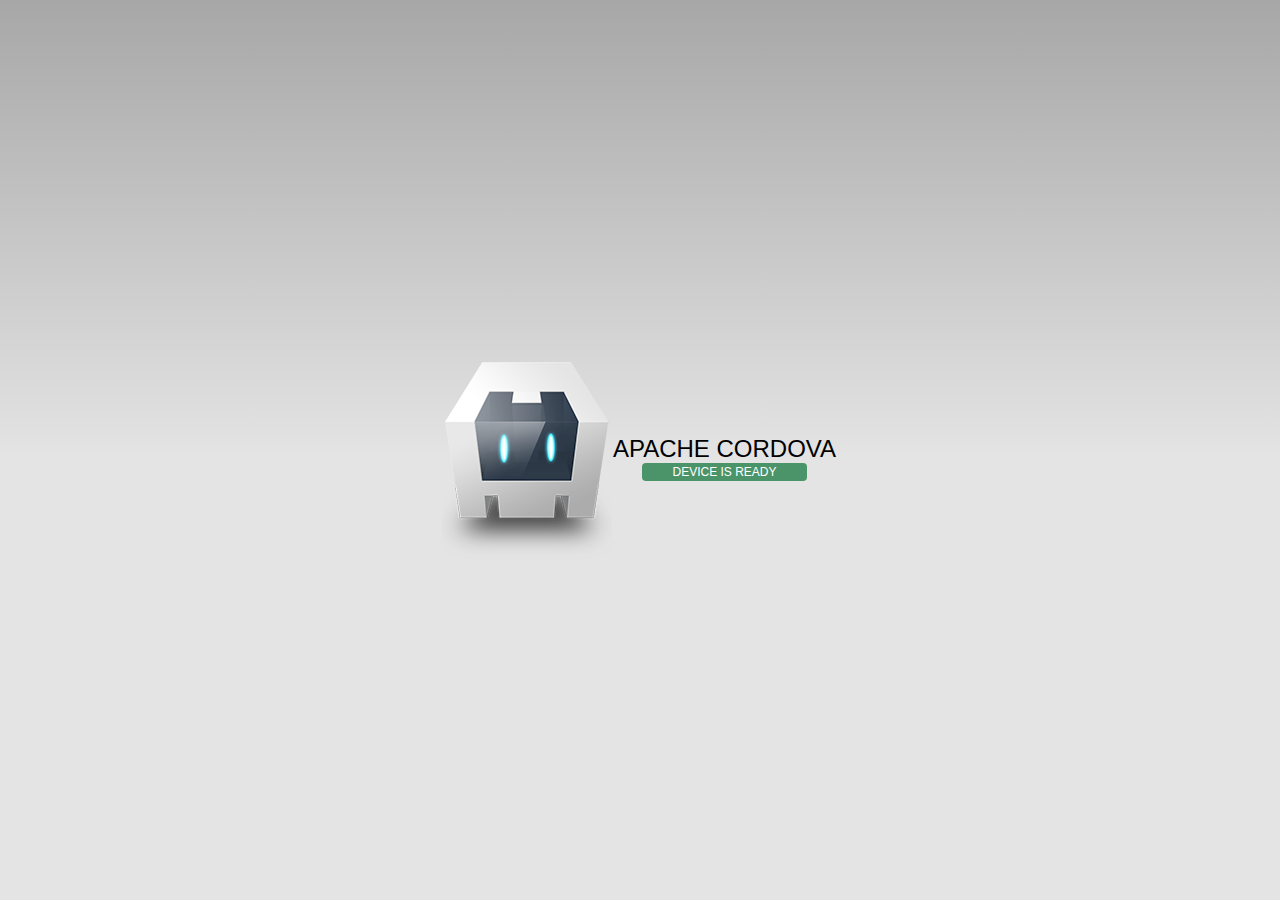
==== platforms/android/assets/www/index.html @ c270e0ba "initial commit" ====
<!DOCTYPE html>
<!--
    Licensed to the Apache Software Foundation (ASF) under one
    or more contributor license agreements.  See the NOTICE file
    distributed with this work for additional information
    regarding copyright ownership.  The ASF licenses this file
    to you under the Apache License, Version 2.0 (the
    "License"); you may not use this file except in compliance
    with the License.  You may obtain a copy of the License at

    http://www.apache.org/licenses/LICENSE-2.0

    Unless required by applicable law or agreed to in writing,
    software distributed under the License is distributed on an
    "AS IS" BASIS, WITHOUT WARRANTIES OR CONDITIONS OF ANY
     KIND, either express or implied.  See the License for the
    specific language governing permissions and limitations
    under the License.
-->
<html>
    <head>
        <meta charset="utf-8" />
        <meta name="format-detection" content="telephone=no" />
        <!-- WARNING: for iOS 7, remove the width=device-width and height=device-height attributes. See https://issues.apache.org/jira/browse/CB-4323 -->
        <meta name="viewport" content="user-scalable=no, initial-scale=1, maximum-scale=1, minimum-scale=1, width=device-width, height=device-height, target-densitydpi=device-dpi" />
        <link rel="stylesheet" type="text/css" href="css/index.css" />
        <title>Hello World</title>
    </head>
    <body>
        <div class="app">
            <h1>Apache Cordova</h1>
            <div id="deviceready" class="blink">
                <p class="event listening">Connecting to Device</p>
                <p class="event received">Device is Ready</p>
            </div>
        </div>
        <script type="text/javascript" src="cordova.js"></script>
        <script type="text/javascript" src="js/index.js"></script>
        <script type="text/javascript">
            app.initialize();
        </script>
    </body>
</html>
---- platforms/android/assets/www/css/index.css ----
/*
 * Licensed to the Apache Software Foundation (ASF) under one
 * or more contributor license agreements.  See the NOTICE file
 * distributed with this work for additional information
 * regarding copyright ownership.  The ASF licenses this file
 * to you under the Apache License, Version 2.0 (the
 * "License"); you may not use this file except in compliance
 * with the License.  You may obtain a copy of the License at
 *
 * http://www.apache.org/licenses/LICENSE-2.0
 *
 * Unless required by applicable law or agreed to in writing,
 * software distributed under the License is distributed on an
 * "AS IS" BASIS, WITHOUT WARRANTIES OR CONDITIONS OF ANY
 * KIND, either express or implied.  See the License for the
 * specific language governing permissions and limitations
 * under the License.
 */
* {
    -webkit-tap-highlight-color: rgba(0,0,0,0); /* make transparent link selection, adjust last value opacity 0 to 1.0 */
}

body {
    -webkit-touch-callout: none;                /* prevent callout to copy image, etc when tap to hold */
    -webkit-text-size-adjust: none;             /* prevent webkit from resizing text to fit */
    -webkit-user-select: none;                  /* prevent copy paste, to allow, change 'none' to 'text' */
    background-color:#E4E4E4;
    background-image:linear-gradient(top, #A7A7A7 0%, #E4E4E4 51%);
    background-image:-webkit-linear-gradient(top, #A7A7A7 0%, #E4E4E4 51%);
    background-image:-ms-linear-gradient(top, #A7A7A7 0%, #E4E4E4 51%);
    background-image:-webkit-gradient(
        linear,
        left top,
        left bottom,
        color-stop(0, #A7A7A7),
        color-stop(0.51, #E4E4E4)
    );
    background-attachment:fixed;
    font-family:'HelveticaNeue-Light', 'HelveticaNeue', Helvetica, Arial, sans-serif;
    font-size:12px;
    height:100%;
    margin:0px;
    padding:0px;
    text-transform:uppercase;
    width:100%;
}

/* Portrait layout (default) */
.app {
    background:url(../img/logo.png) no-repeat center top; /* 170px x 200px */
    position:absolute;             /* position in the center of the screen */
    left:50%;
    top:50%;
    height:50px;                   /* text area height */
    width:225px;                   /* text area width */
    text-align:center;
    padding:180px 0px 0px 0px;     /* image height is 200px (bottom 20px are overlapped with text) */
    margin:-115px 0px 0px -112px;  /* offset vertical: half of image height and text area height */
                                   /* offset horizontal: half of text area width */
}

/* Landscape layout (with min-width) */
@media screen and (min-aspect-ratio: 1/1) and (min-width:400px) {
    .app {
        background-position:left center;
        padding:75px 0px 75px 170px;  /* padding-top + padding-bottom + text area = image height */
        margin:-90px 0px 0px -198px;  /* offset vertical: half of image height */
                                      /* offset horizontal: half of image width and text area width */
    }
}

h1 {
    font-size:24px;
    font-weight:normal;
    margin:0px;
    overflow:visible;
    padding:0px;
    text-align:center;
}

.event {
    border-radius:4px;
    -webkit-border-radius:4px;
    color:#FFFFFF;
    font-size:12px;
    margin:0px 30px;
    padding:2px 0px;
}

.event.listening {
    background-color:#333333;
    display:block;
}

.event.received {
    background-color:#4B946A;
    display:none;
}

@keyframes fade {
    from { opacity: 1.0; }
    50% { opacity: 0.4; }
    to { opacity: 1.0; }
}
 
@-webkit-keyframes fade {
    from { opacity: 1.0; }
    50% { opacity: 0.4; }
    to { opacity: 1.0; }
}
 
.blink {
    animation:fade 3000ms infinite;
    -webkit-animation:fade 3000ms infinite;
}
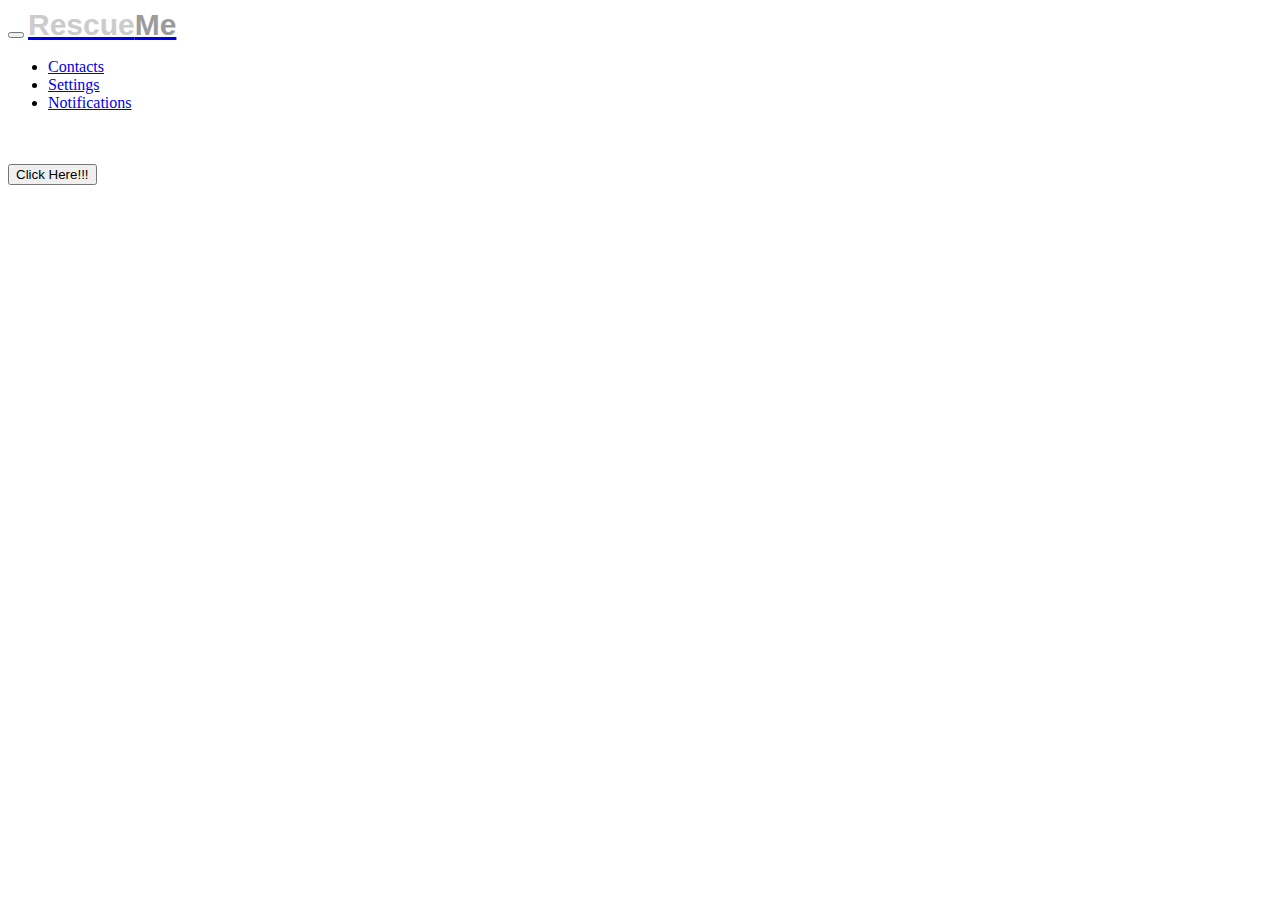
==== commit b06705d9: "adding plugins and geolocation and uuid" ====
--- a/platforms/android/assets/www/index.html
+++ b/platforms/android/assets/www/index.html
@@ -1,43 +1,189 @@
-<!DOCTYPE html>
-<!--
-    Licensed to the Apache Software Foundation (ASF) under one
-    or more contributor license agreements.  See the NOTICE file
-    distributed with this work for additional information
-    regarding copyright ownership.  The ASF licenses this file
-    to you under the Apache License, Version 2.0 (the
-    "License"); you may not use this file except in compliance
-    with the License.  You may obtain a copy of the License at
+  <!DOCTYPE HTML PUBLIC "-//W3C//DTD HTML 4.01//EN"
+                          "http://www.w3.org/TR/html4/strict.dtd">
+    <html>
+      <head>
+        <title>Media Example</title>
 
-    http://www.apache.org/licenses/LICENSE-2.0
+        <style type="text/css" src="css/bootstrap.css"></style>
+        <style type="text/css" src="css/stylesheet.css"></style>
+        <script type="text/javascript" charset="utf-8" src="cordova.js"></script>
+        <script type="text/javascript" src="js/jquery.js"></script>
+        <script type="text/javascript" src="js/bootstrap.js"></script>
+        <script type="text/javascript" charset="utf-8">
 
-    Unless required by applicable law or agreed to in writing,
-    software distributed under the License is distributed on an
-    "AS IS" BASIS, WITHOUT WARRANTIES OR CONDITIONS OF ANY
-     KIND, either express or implied.  See the License for the
-    specific language governing permissions and limitations
-    under the License.
--->
-<html>
-    <head>
-        <meta charset="utf-8" />
-        <meta name="format-detection" content="telephone=no" />
-        <!-- WARNING: for iOS 7, remove the width=device-width and height=device-height attributes. See https://issues.apache.org/jira/browse/CB-4323 -->
-        <meta name="viewport" content="user-scalable=no, initial-scale=1, maximum-scale=1, minimum-scale=1, width=device-width, height=device-height, target-densitydpi=device-dpi" />
-        <link rel="stylesheet" type="text/css" href="css/index.css" />
-        <title>Hello World</title>
-    </head>
-    <body>
-        <div class="app">
-            <h1>Apache Cordova</h1>
-            <div id="deviceready" class="blink">
-                <p class="event listening">Connecting to Device</p>
-                <p class="event received">Device is Ready</p>
+
+        var uuid, lat, lng;
+        // Wait for device API libraries to load
+        //
+        document.addEventListener("deviceready", onDeviceReady, false);
+
+        // device APIs are available
+        //
+
+        function onSuccess(position) {
+            uuid = device.uuid;
+            alert(uuid);
+            alert(position.coords.latitude);
+            alert(position.coords.lontitude);
+        }
+
+        // onError Callback receives a PositionError object
+        //
+        function onError(error) {
+            // alert('code: '    + error.code    + '\n' +
+            //       'message: ' + error.message + '\n');
+            alert(error);
+        }
+
+
+        function onDeviceReady() {
+            //Retrieve uuid from cordova and save it
+            //uuid = device.uuid;
+            // alert(uuid);
+            // alert(navigator.geolocation);
+            navigator.geolocation.getCurrentPosition(onSuccess, onError);
+
+            /*navigator.geolocation.getCurrentPosition(function(position){
+                //save in DB
+                lat = position.coords.latitude;
+                lng = position.coords.longitude;
+                alert("uuid: " + uuid);
+                alert("lat: " + lat);
+                alert("lng: " + lng);
+            }, function(err){
+                alert(err);
+            }, { maximumAge: 3000, timeout: 5000, enableHighAccuracy: true };);*/
+
+            //Call AJAX to update database
+            // $(function(){
+            //     alert('document ready');
+            // });
+        }
+
+        // Audio player
+        //
+        var my_media = null;
+        var mediaTimer = null;
+
+        // Play audio
+        //
+        function playAudio(src) {
+            src="http://audio.ibeat.org/content/p1rj1s/p1rj1s_-_rockGuitar.mp3";
+            if (my_media == null) {
+                // Create Media object from src
+                my_media = new Media(src, onSuccess, onError);
+            } // else play current audio
+            // Play audio
+            my_media.play();
+
+            // Update my_media position every second
+            if (mediaTimer == null) {
+                mediaTimer = setInterval(function() {
+                    // get my_media position
+                    my_media.getCurrentPosition(
+                        // success callback
+                        function(position) {
+                            if (position > -1) {
+                                setAudioPosition((position) + " sec");
+                            }
+                        },
+                        // error callback
+                        function(e) {
+                            console.log("Error getting pos=" + e);
+                            setAudioPosition("Error: " + e);
+                        }
+                    );
+                }, 1000);
+            }
+        }
+
+        // Pause audio
+        //
+        function pauseAudio() {
+            if (my_media) {
+                my_media.pause();
+            }
+        }
+
+        // Stop audio
+        //
+        function stopAudio() {
+            if (my_media) {
+                my_media.stop();
+            }
+            clearInterval(mediaTimer);
+            mediaTimer = null;
+        }
+
+        // onSuccess Callback
+        //
+        // function onSuccess() {
+        //     console.log("playAudio():Audio Success");
+        // }
+
+        // // onError Callback
+        // //
+        // function onError(error) {
+        //     alert('code: '    + error.code    + '\n' +
+        //           'message: ' + error.message + '\n');
+        // }
+
+        // Set audio position
+        //
+        function setAudioPosition(position) {
+            document.getElementById('audio_position').innerHTML = position;
+        }
+
+        </script>
+      </head>
+      <body>
+
+        <div class="navbar navbar-default navbar-fixed-top sml-nav-shade">
+            <!--This will place our navigation bar in the center-->
+            <div class="container">
+                <!--Navbar contains a header and button links-->
+                <!--Header starts-->
+                <div class="navbar-header" >
+                    <button type="button" class="navbar-toggle" data-toggle="collapse" data-target=".navbar-collapse">
+                        <span class="icon-bar"></span>
+                        <span class="icon-bar"></span>
+                        <span class="icon-bar"></span>
+                    </button>
+                    <a href="index.html" class="navbar-brand" style="font-size:30px;font-family:Helvetica, 'Trebuchet MS', sans-serif;">
+                        <b><font color="#CCCCCC">Rescue</font><font color="#9B9B9B">Me</font></b>
+                    </a>
+                </div>
+                <!--Header ends-->
+                <!--Creating other links and button in navbar-->
+                <div class="navbar-collapse collapse">
+                    <ul class="nav navbar-nav">
+                        <li><a href="contacts.html">Contacts</a></li>
+                        <li><a href="settings.html">Settings</a></li>
+                        <li><a href="notification.html">Notifications</a></li>
+                    </ul>
+                </div>
             </div>
         </div>
-        <script type="text/javascript" src="cordova.js"></script>
-        <script type="text/javascript" src="js/index.js"></script>
+        <br /><br />
+        <button type="button" id="btn">Click Here!!!</button>
+
+
+
+        <!--<a href="#" class="btn large" onclick="playAudio('http://audio.ibeat.org/content/p1rj1s/p1rj1s_-_rockGuitar.mp3');">Play Audio</a>
+        <a href="#" class="btn large" onclick="pauseAudio();">Pause Playing Audio</a>
+        <a href="#" class="btn large" onclick="stopAudio();">Stop Playing Audio</a>
+        <p id="audio_position"></p>-->
+
         <script type="text/javascript">
-            app.initialize();
+        $(function(){
+            $('#btn').on('click', function(){
+                $.get('http://saurabhsood91.netau.net').done(function(res){
+                    alert('done');
+                    alert(res);
+                });
+            });
+        });
         </script>
-    </body>
-</html>
+
+      </body>
+    </html>
